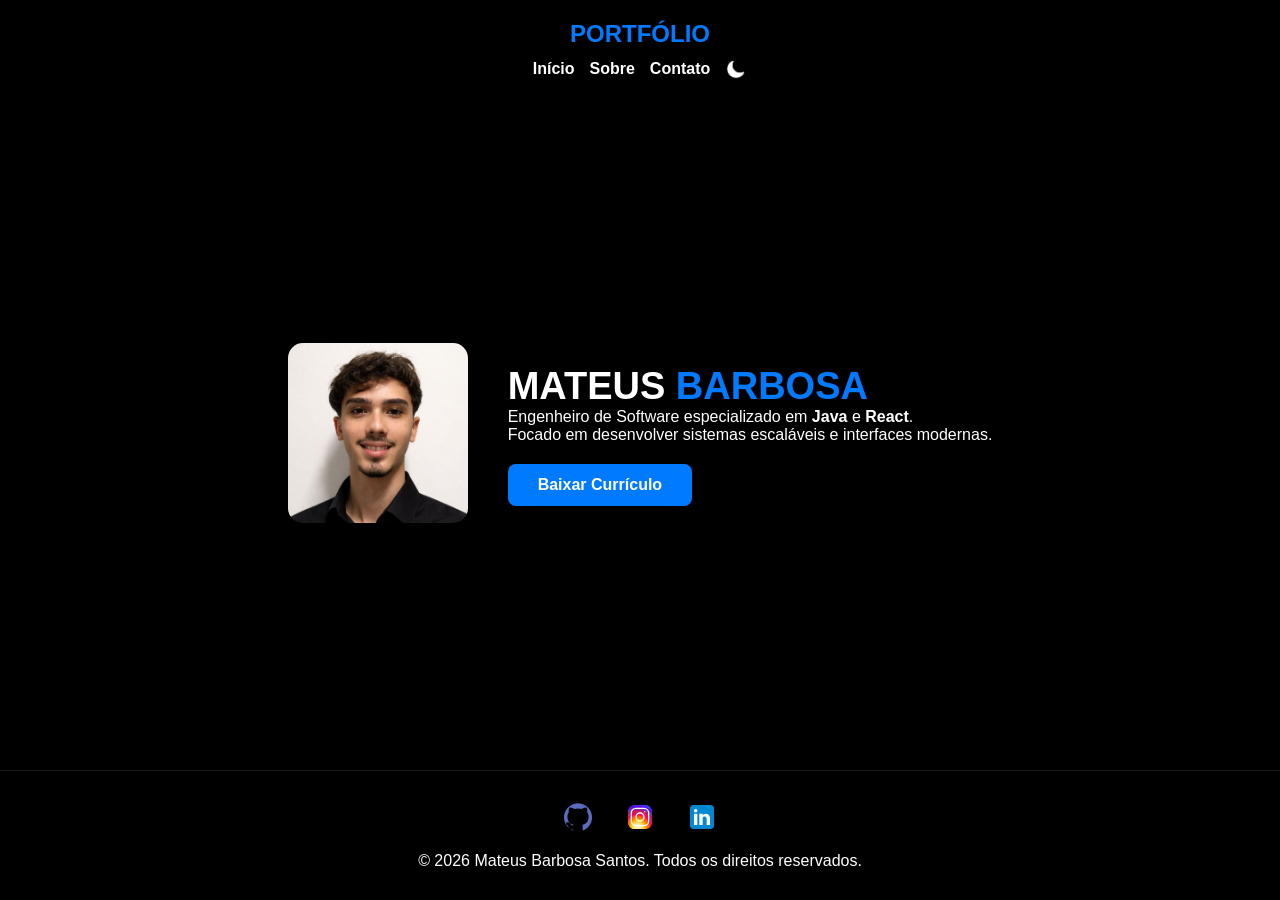
==== index.html @ 8df4c770 "index.html" ====
<!DOCTYPE html>
<html lang="pt-br">
<head>
    <meta charset="UTF-8">
    <meta name="viewport" content="width=device-width, initial-scale=1.0">
    <title>Mateus Barbosa | Portfólio</title>
    <link rel="stylesheet" href="styles.css">
</head>
<body>
    <header class="barra-topo">
        <div class="logo">
            <a href="index.html" class="logo-link-azul">PORTFÓLIO</a>
        </div>
        <nav class="menu-central">
            <ul class="links">
                <li><a href="index.html">Início</a></li>
                <li><a href="sobre.html">Sobre</a></li>
                <li><a href="contato.html">Contato</a></li>
                <li class="item-botao">
                    <button id="meuBotao" class="botao-tema-limpo">
                        <img src="img/lua.png" id="iconeBotao" alt="Tema">
                    </button>
                </li>
            </ul>
        </nav>
    </header>

    <main class="conteudo-principal">
        <section class="secao-perfil">
            <div class="foto-container">
                <img src="img/mateus.jpeg" alt="Mateus Barbosa" class="foto-perfil">
            </div>
            <div class="texto-perfil">
                <h1 class="titulo-monumental">MATEUS <span class="destaque-azul">BARBOSA</span></h1>
                <p class="subtitulo-autoridade">Engenheiro de Software especializado em <strong>Java</strong> e <strong>React</strong>.</p>
                <p class="texto-apoio">Focado em desenvolver sistemas escaláveis e interfaces modernas.</p>
                <div class="container-cv">
                    <a href="img/Currículo Mateus Barbosa.pdf" download class="botao-cv">Baixar Currículo</a>
                </div>
            </div>
        </section>
    </main>

    <footer class="rodape">
        <div class="container-redes">
            <a href="https://github.com/MateusBarbosaCode" target="_blank"><img src="img/github (1).png" class="icone-rede"></a>
            <a href="https://www.instagram.com/mtbarbosa._/" target="_blank"><img src="img/instagram.svg" class="icone-rede"></a>
            <a href="https://www.linkedin.com/in/mateus-barbosa-0a03b3392/" target="_blank"><img src="img/icons8-linkedin.svg" class="icone-rede"></a>
        </div>
        <p>&copy; 2026 Mateus Barbosa Santos. Todos os direitos reservados.</p>
    </footer>
    <script src="script.js"></script>
</body>
</html>
---- styles.css ----
/* --- CONFIG BASE --- */
* { margin: 0; padding: 0; box-sizing: border-box; }

body { 
    background-color: #000; color: #fff; 
    font-family: 'Segoe UI', sans-serif; 
    display: flex; flex-direction: column; min-height: 100vh;
    transition: 0.3s;
}
body.dark-mode { background-color: #f4f4f4; color: #1a1a1a; }

/* --- HEADER --- */
.barra-topo { padding: 20px; display: flex; flex-direction: column; align-items: center; }
.logo-link-azul { color: #007bff; text-decoration: none; font-weight: 900; font-size: 24px; }
.links { display: flex; align-items: center; gap: 15px; list-style: none; margin-top: 10px; }
.links a { text-decoration: none; color: inherit; font-weight: 700; }

.botao-tema-limpo { background: transparent !important; border: none; cursor: pointer; display: flex; padding: 0; }
#iconeBotao { width: 22px; filter: brightness(0) invert(1); }
body.dark-mode #iconeBotao { filter: brightness(0); }

/* --- CONTEÚDO ADAPTÁVEL (PC vs MOBILE) --- */
.conteudo-principal { flex: 1; display: flex; align-items: center; justify-content: center; padding: 40px 20px; }

.secao-perfil { 
    display: flex; flex-direction: row; /* Lado a lado no PC */
    align-items: center; gap: 40px; text-align: left; max-width: 900px;
}

.foto-perfil { width: 180px; height: 180px; border-radius: 15px; object-fit: cover; }
.titulo-monumental { font-size: 38px; font-weight: 900; }
.destaque-azul { color: #007bff; }

/* BOTÃO CURRÍCULO */
.container-cv { margin-top: 20px; }
.botao-cv {
    display: inline-block; padding: 12px 30px;
    background-color: #007bff; color: #fff !important;
    text-decoration: none; font-weight: bold; border-radius: 8px;
}

/* MOBILE - TUDO CENTRALIZADO E EMPILHADO */
@media (max-width: 768px) {
    .secao-perfil { flex-direction: column; text-align: center; gap: 20px; }
    .titulo-monumental { font-size: 28px; }
}

/* --- ÍCONES SOCIAIS (CORES ORIGINAIS) --- */
.container-redes { display: flex; justify-content: center; gap: 30px; margin-bottom: 15px; }
.icone-rede { width: 32px; filter: none !important; }

.rodape { padding: 30px; border-top: 1px solid rgba(255,255,255,0.1); text-align: center; }
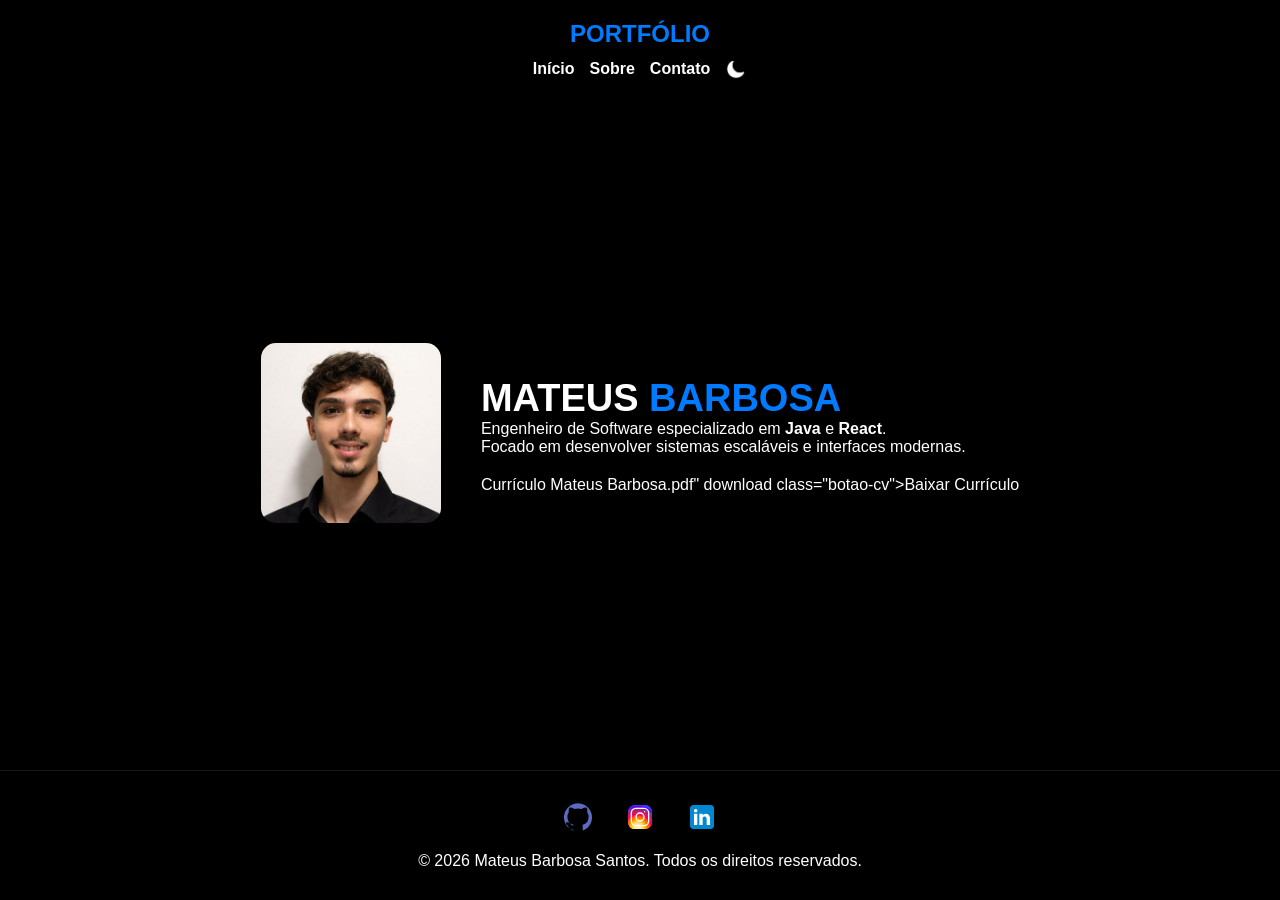
==== commit 6f34d8a1: "index.html" ====
--- a/index.html
+++ b/index.html
@@ -35,7 +35,7 @@
                 <p class="subtitulo-autoridade">Engenheiro de Software especializado em <strong>Java</strong> e <strong>React</strong>.</p>
                 <p class="texto-apoio">Focado em desenvolver sistemas escaláveis e interfaces modernas.</p>
                 <div class="container-cv">
-                    <a href="img/Currículo Mateus Barbosa.pdf" download class="botao-cv">Baixar Currículo</a>
+                    <a> Currículo Mateus Barbosa.pdf" download class="botao-cv">Baixar Currículo</a>
                 </div>
             </div>
         </section>
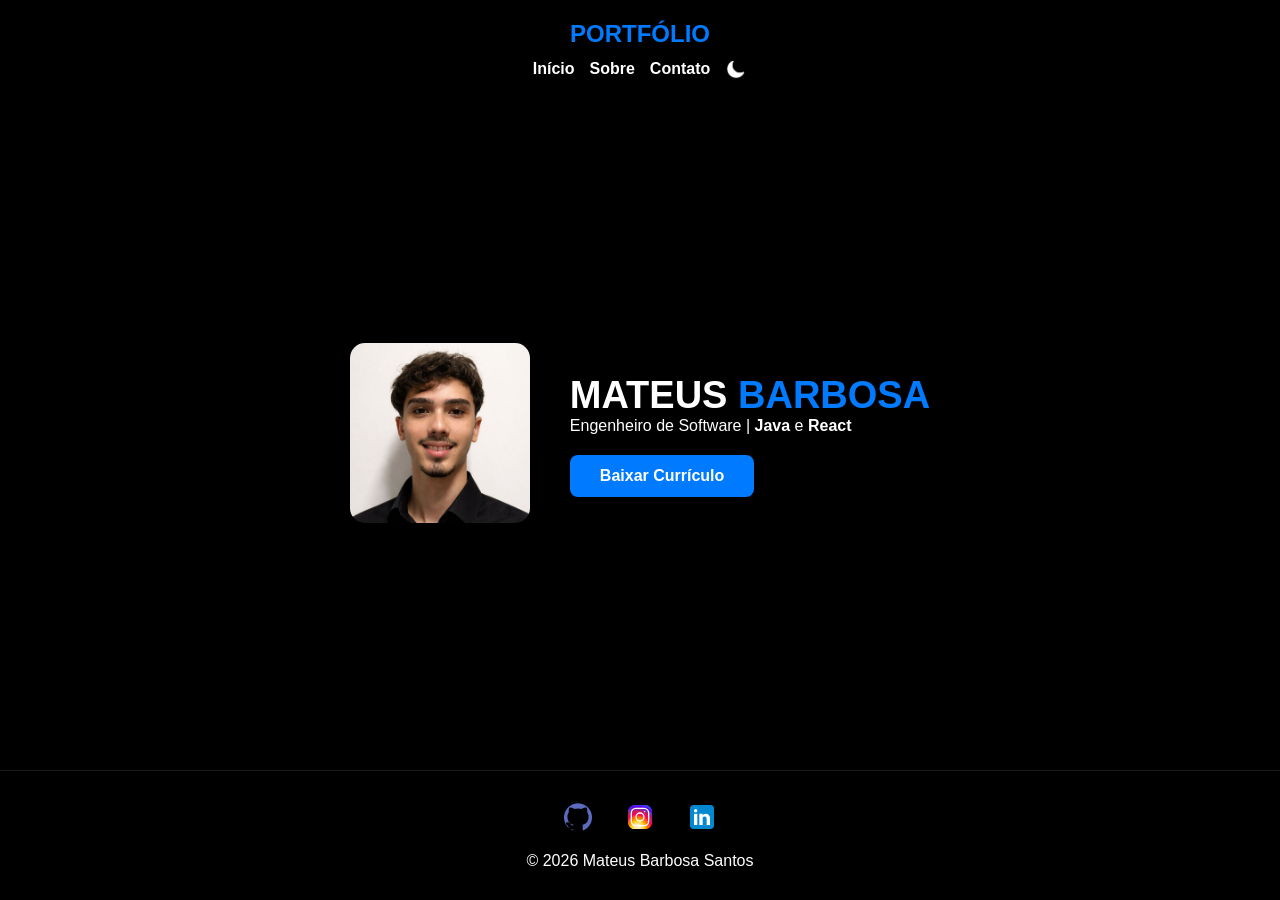
==== commit e7561934: "index.html" ====
--- a/index.html
+++ b/index.html
@@ -32,10 +32,9 @@
             </div>
             <div class="texto-perfil">
                 <h1 class="titulo-monumental">MATEUS <span class="destaque-azul">BARBOSA</span></h1>
-                <p class="subtitulo-autoridade">Engenheiro de Software especializado em <strong>Java</strong> e <strong>React</strong>.</p>
-                <p class="texto-apoio">Focado em desenvolver sistemas escaláveis e interfaces modernas.</p>
+                <p class="subtitulo-autoridade">Engenheiro de Software | <strong>Java</strong> e <strong>React</strong></p>
                 <div class="container-cv">
-                    <a> Currículo Mateus Barbosa.pdf" download class="botao-cv">Baixar Currículo</a>
+                    <a href="img/Curriculo.pdf" download class="botao-cv">Baixar Currículo</a>
                 </div>
             </div>
         </section>
@@ -47,7 +46,7 @@
             <a href="https://www.instagram.com/mtbarbosa._/" target="_blank"><img src="img/instagram.svg" class="icone-rede"></a>
             <a href="https://www.linkedin.com/in/mateus-barbosa-0a03b3392/" target="_blank"><img src="img/icons8-linkedin.svg" class="icone-rede"></a>
         </div>
-        <p>&copy; 2026 Mateus Barbosa Santos. Todos os direitos reservados.</p>
+        <p>&copy; 2026 Mateus Barbosa Santos</p>
     </footer>
     <script src="script.js"></script>
 </body>
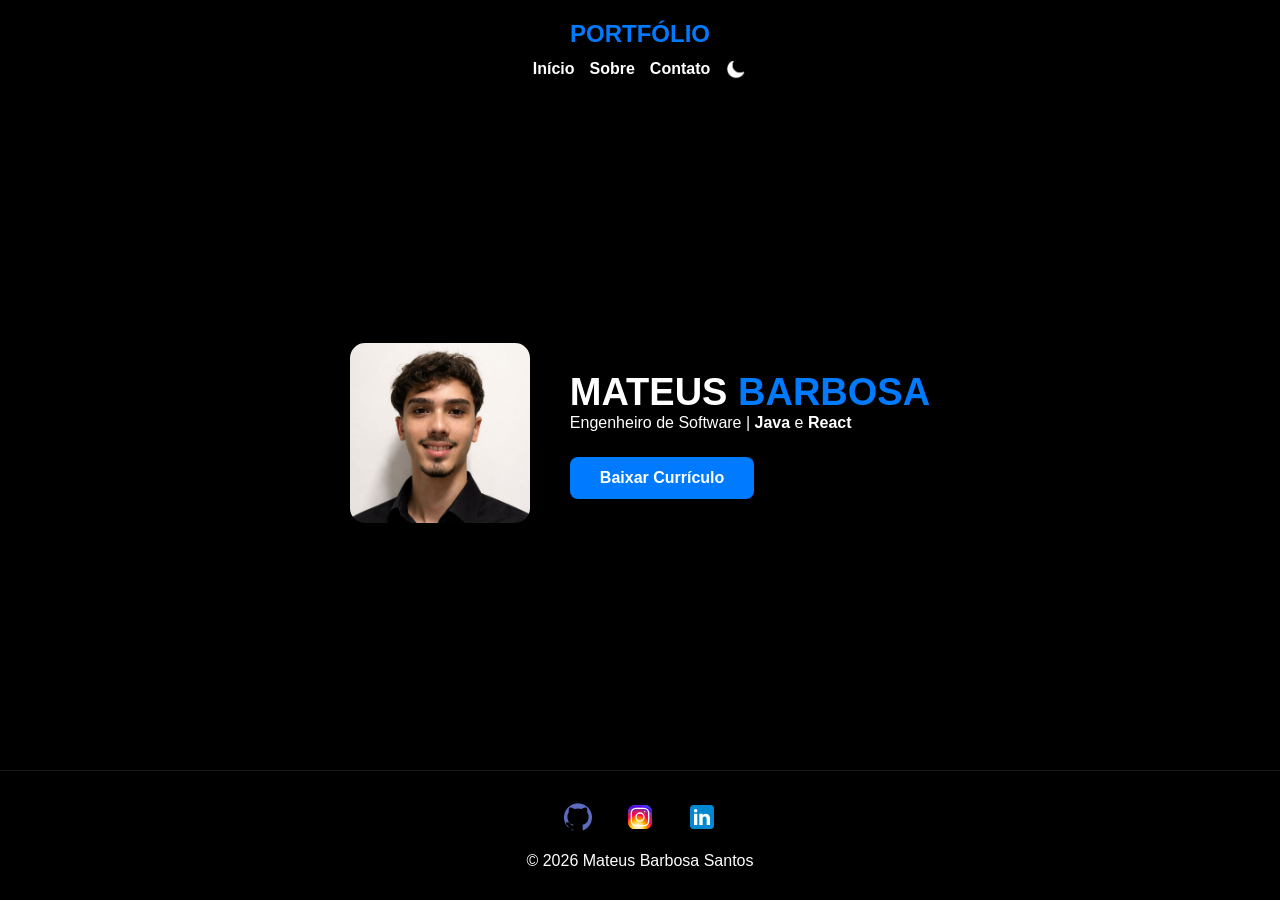
==== commit dd43da70: "index.html" ====
--- a/index.html
+++ b/index.html
@@ -34,8 +34,8 @@
                 <h1 class="titulo-monumental">MATEUS <span class="destaque-azul">BARBOSA</span></h1>
                 <p class="subtitulo-autoridade">Engenheiro de Software | <strong>Java</strong> e <strong>React</strong></p>
                 <div class="container-cv">
-                    <a href="img/Curriculo.pdf" download class="botao-cv">Baixar Currículo</a>
-                </div>
+    <a href="img/Currículo Mateus Barbosa.pdf" download class="botao-cv">Baixar Currículo</a>
+      </div>
             </div>
         </section>
     </main>
--- a/styles.css
+++ b/styles.css
@@ -19,11 +19,11 @@
 #iconeBotao { width: 22px; filter: brightness(0) invert(1); }
 body.dark-mode #iconeBotao { filter: brightness(0); }
 
-/* --- CONTEÚDO ADAPTÁVEL (PC vs MOBILE) --- */
+/* --- CONTEÚDO (FOTO LADO A LADO NO PC) --- */
 .conteudo-principal { flex: 1; display: flex; align-items: center; justify-content: center; padding: 40px 20px; }
 
 .secao-perfil { 
-    display: flex; flex-direction: row; /* Lado a lado no PC */
+    display: flex; flex-direction: row; 
     align-items: center; gap: 40px; text-align: left; max-width: 900px;
 }
 
@@ -31,21 +31,23 @@
 .titulo-monumental { font-size: 38px; font-weight: 900; }
 .destaque-azul { color: #007bff; }
 
-/* BOTÃO CURRÍCULO */
-.container-cv { margin-top: 20px; }
+/* BOTÃO DE CURRÍCULO IGUAL À FOTO */
+.container-cv { margin-top: 25px; }
 .botao-cv {
     display: inline-block; padding: 12px 30px;
     background-color: #007bff; color: #fff !important;
     text-decoration: none; font-weight: bold; border-radius: 8px;
+    transition: 0.3s;
 }
+.botao-cv:hover { background-color: #0056b3; }
 
-/* MOBILE - TUDO CENTRALIZADO E EMPILHADO */
+/* MOBILE - TUDO EMPILHADO */
 @media (max-width: 768px) {
     .secao-perfil { flex-direction: column; text-align: center; gap: 20px; }
     .titulo-monumental { font-size: 28px; }
 }
 
-/* --- ÍCONES SOCIAIS (CORES ORIGINAIS) --- */
+/* --- ÍCONES SOCIAIS (COR ORIGINAL) --- */
 .container-redes { display: flex; justify-content: center; gap: 30px; margin-bottom: 15px; }
 .icone-rede { width: 32px; filter: none !important; }
 
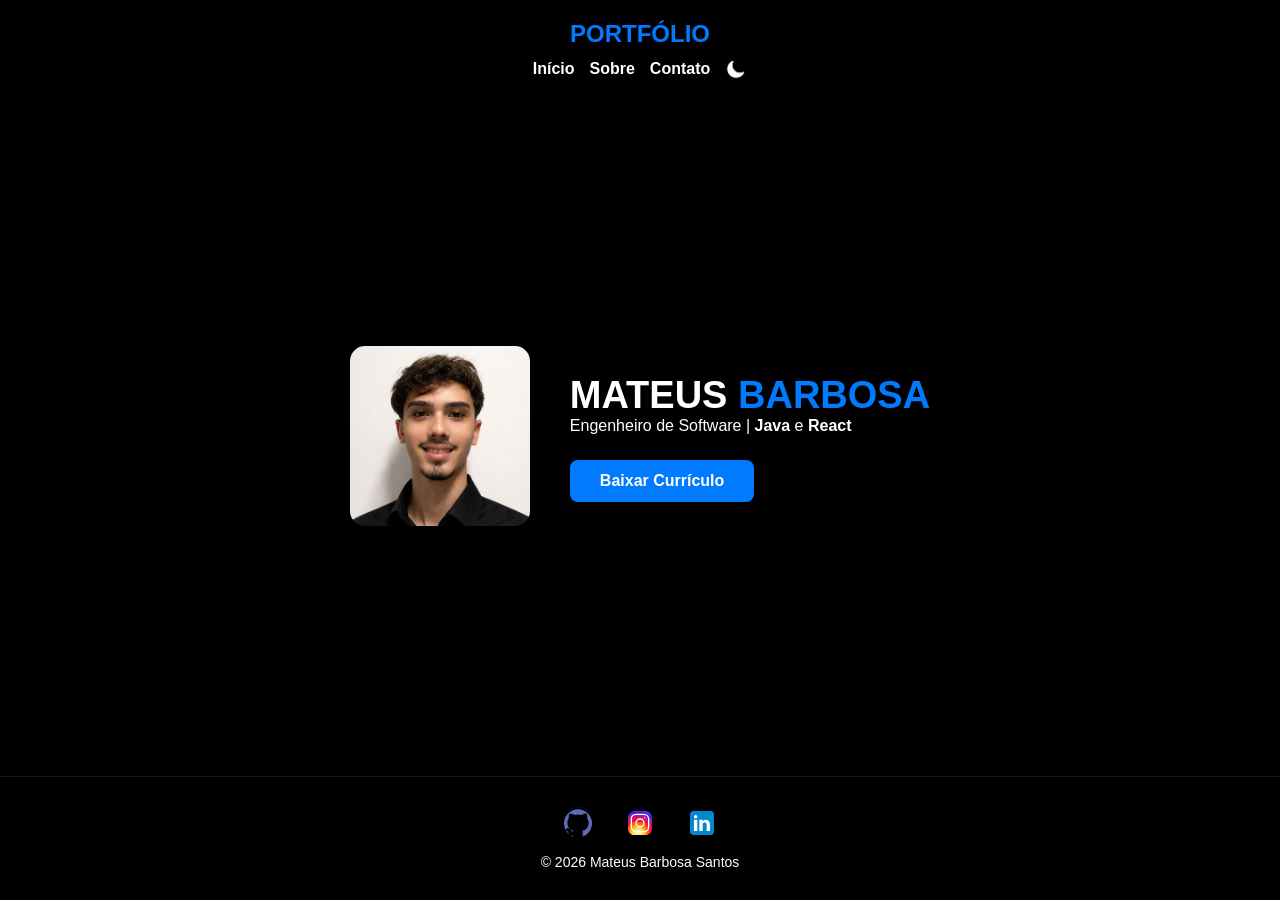
==== commit 3998cb86: "index.html" ====
--- a/index.html
+++ b/index.html
@@ -33,9 +33,9 @@
             <div class="texto-perfil">
                 <h1 class="titulo-monumental">MATEUS <span class="destaque-azul">BARBOSA</span></h1>
                 <p class="subtitulo-autoridade">Engenheiro de Software | <strong>Java</strong> e <strong>React</strong></p>
-                <div class="container-cv">
-    <a href="img/Currículo Mateus Barbosa.pdf" download class="botao-cv">Baixar Currículo</a>
-      </div>
+               <div class="container-cv">
+    <a href="img/currículomateus.pdf" download class="botao-cv">Baixar Currículo</a>
+</div>
             </div>
         </section>
     </main>
--- a/styles.css
+++ b/styles.css
@@ -4,9 +4,10 @@
 body { 
     background-color: #000; color: #fff; 
     font-family: 'Segoe UI', sans-serif; 
-    display: flex; flex-direction: column; min-height: 100vh;
-    transition: 0.3s;
+    display: flex; flex-direction: column; min-height: 100vh; 
+    transition: 0.3s; 
 }
+
 body.dark-mode { background-color: #f4f4f4; color: #1a1a1a; }
 
 /* --- HEADER --- */
@@ -19,36 +20,70 @@
 #iconeBotao { width: 22px; filter: brightness(0) invert(1); }
 body.dark-mode #iconeBotao { filter: brightness(0); }
 
-/* --- CONTEÚDO (FOTO LADO A LADO NO PC) --- */
-.conteudo-principal { flex: 1; display: flex; align-items: center; justify-content: center; padding: 40px 20px; }
+/* --- CONTEÚDO PRINCIPAL --- */
+.conteudo-principal { flex: 1; display: flex; align-items: center; justify-content: center; padding: 40px 20px; text-align: center; }
+.secao-perfil { display: flex; flex-direction: row; align-items: center; gap: 40px; text-align: left; max-width: 900px; }
+.foto-perfil { width: 180px; height: 180px; border-radius: 15px; object-fit: cover; }
 
-.secao-perfil { 
-    display: flex; flex-direction: row; 
-    align-items: center; gap: 40px; text-align: left; max-width: 900px;
+.titulo-monumental { font-size: 38px; font-weight: 900; }
+.titulo-branco-puro { font-size: 38px; font-weight: 900; color: #fff !important; margin-bottom: 20px; }
+body.dark-mode .titulo-branco-puro { color: #1a1a1a !important; }
+.destaque-azul { color: #007bff; }
+
+.container-cv { margin-top: 25px; }
+.botao-cv { display: inline-block; padding: 12px 30px; background-color: #007bff; color: #fff !important; text-decoration: none; font-weight: bold; border-radius: 8px; transition: 0.3s; }
+.botao-cv:hover { background-color: #0056b3; }
+
+/* --- CARDS TECNOLOGIAS --- */
+.cards-tecnologias { display: flex; justify-content: center; flex-wrap: wrap; gap: 15px; margin-top: 20px; width: 100%; }
+.card { background: #1a1a1a; padding: 15px; border-radius: 12px; width: 140px; display: flex; flex-direction: column; align-items: center; justify-content: center; }
+body.dark-mode .card { background: #fff; border: 1px solid #ddd; }
+.card img, .icone-rede { filter: none !important; } 
+
+/* --- RODAPÉ CONSERTADO (CENTRALIZAÇÃO TOTAL) --- */
+.rodape { 
+    padding: 30px 20px; 
+    border-top: 1px solid rgba(255,255,255,0.1); 
+    display: flex;
+    flex-direction: column; /* Coloca ícones em cima e texto embaixo */
+    align-items: center;    /* Centraliza os blocos no meio da tela */
+    justify-content: center;
+    width: 100%;            
+    margin-top: auto;
 }
 
-.foto-perfil { width: 180px; height: 180px; border-radius: 15px; object-fit: cover; }
-.titulo-monumental { font-size: 38px; font-weight: 900; }
-.destaque-azul { color: #007bff; }
-
-/* BOTÃO DE CURRÍCULO IGUAL À FOTO */
-.container-cv { margin-top: 25px; }
-.botao-cv {
-    display: inline-block; padding: 12px 30px;
-    background-color: #007bff; color: #fff !important;
-    text-decoration: none; font-weight: bold; border-radius: 8px;
-    transition: 0.3s;
-}
-.botao-cv:hover { background-color: #0056b3; }
-
-/* MOBILE - TUDO EMPILHADO */
-@media (max-width: 768px) {
-    .secao-perfil { flex-direction: column; text-align: center; gap: 20px; }
-    .titulo-monumental { font-size: 28px; }
+.container-redes { 
+    display: flex; 
+    justify-content: center; 
+    gap: 30px; 
+    margin-bottom: 15px; 
+    width: 100%;
 }
 
-/* --- ÍCONES SOCIAIS (COR ORIGINAL) --- */
-.container-redes { display: flex; justify-content: center; gap: 30px; margin-bottom: 15px; }
-.icone-rede { width: 32px; filter: none !important; }
+.icone-rede { width: 32px; transition: 0.3s; display: block; }
+.icone-rede:hover { transform: translateY(-5px); }
 
-.rodape { padding: 30px; border-top: 1px solid rgba(255,255,255,0.1); text-align: center; }
+.rodape p { 
+    font-size: 14px; 
+    color: #fff; 
+    text-align: center; 
+    margin: 0; 
+    width: 100%;
+    display: block; /* Ocupa a linha toda para garantir a centralização */
+}
+
+body.dark-mode .rodape p { color: #1a1a1a; }
+
+/* --- RESPONSIVIDADE --- */
+@media (max-width: 768px) {
+    .secao-perfil { flex-direction: column; text-align: center; }
+    .titulo-monumental { font-size: 28px; }
+    .card { width: 45%; max-width: 160px; }
+}
+
+/* --- ESTILOS SOBRE E CONTATO --- */
+.sobre-mim-wrapper, .contato-wrapper { display: flex; flex-direction: column; align-items: center; width: 100%; }
+.titulo-monumental-sobre, .titulo-monumental-contato { font-size: 36px; font-weight: 800; text-transform: uppercase; color: #fff; margin-bottom: 20px; text-align: center; }
+.texto-apresentacao { font-size: 18px; line-height: 1.6; color: #ccc; margin-bottom: 40px; max-width: 650px; margin-left: auto; margin-right: auto; }
+.info-contato p { font-size: 20px; color: #ccc; margin-bottom: 15px; }
+.destaque-azul-contato { color: #007bff; font-weight: 700; }
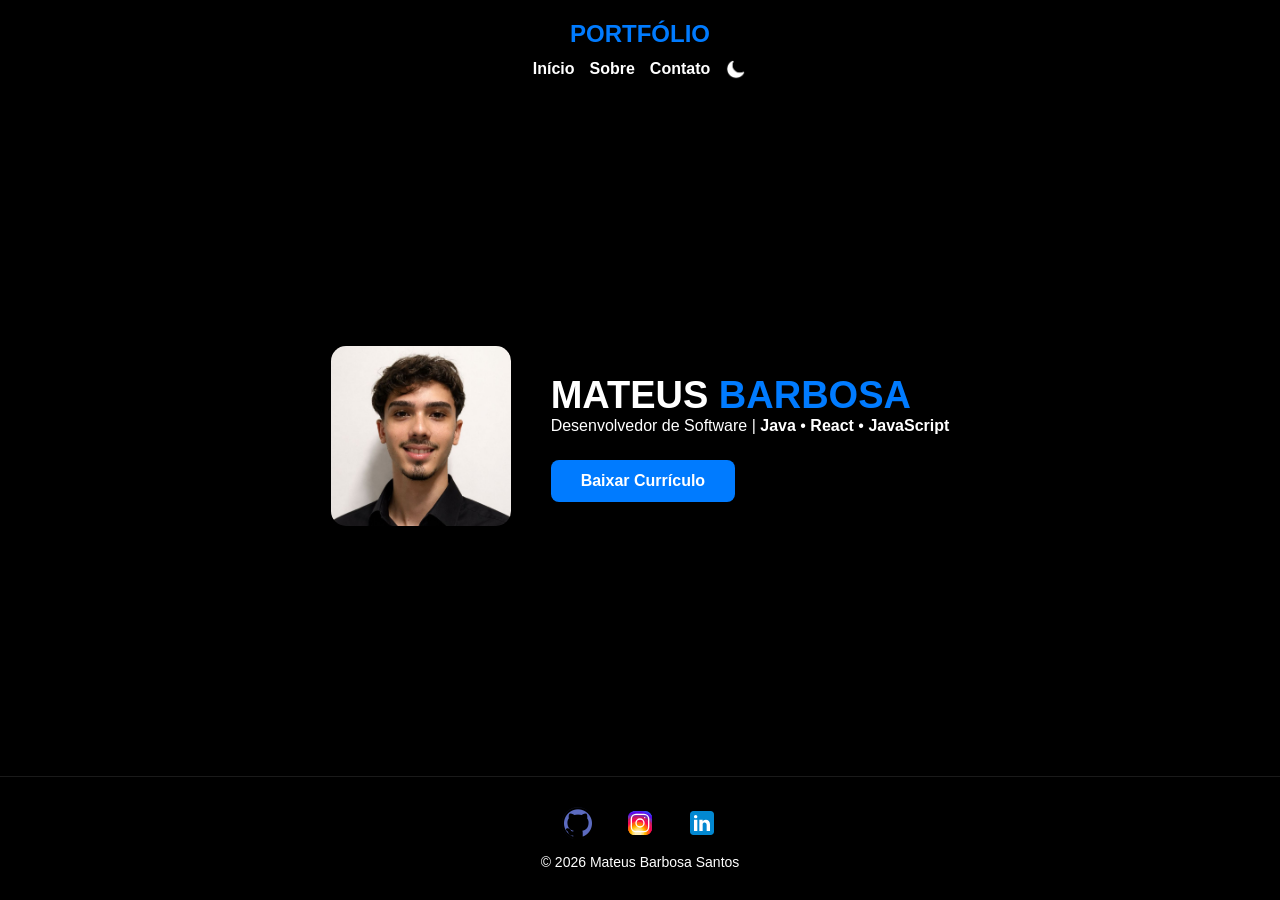
==== commit 1cbaf4d3: "index.html" ====
--- a/index.html
+++ b/index.html
@@ -32,7 +32,7 @@
             </div>
             <div class="texto-perfil">
                 <h1 class="titulo-monumental">MATEUS <span class="destaque-azul">BARBOSA</span></h1>
-                <p class="subtitulo-autoridade">Engenheiro de Software | <strong>Java</strong> e <strong>React</strong></p>
+                <p class="subtitulo-autoridade">Desenvolvedor de Software | <strong>Java</strong> • <strong>React</strong> • <strong>JavaScript</strong></p>
                <div class="container-cv">
     <a href="img/currículomateus.pdf" download class="botao-cv">Baixar Currículo</a>
 </div>
